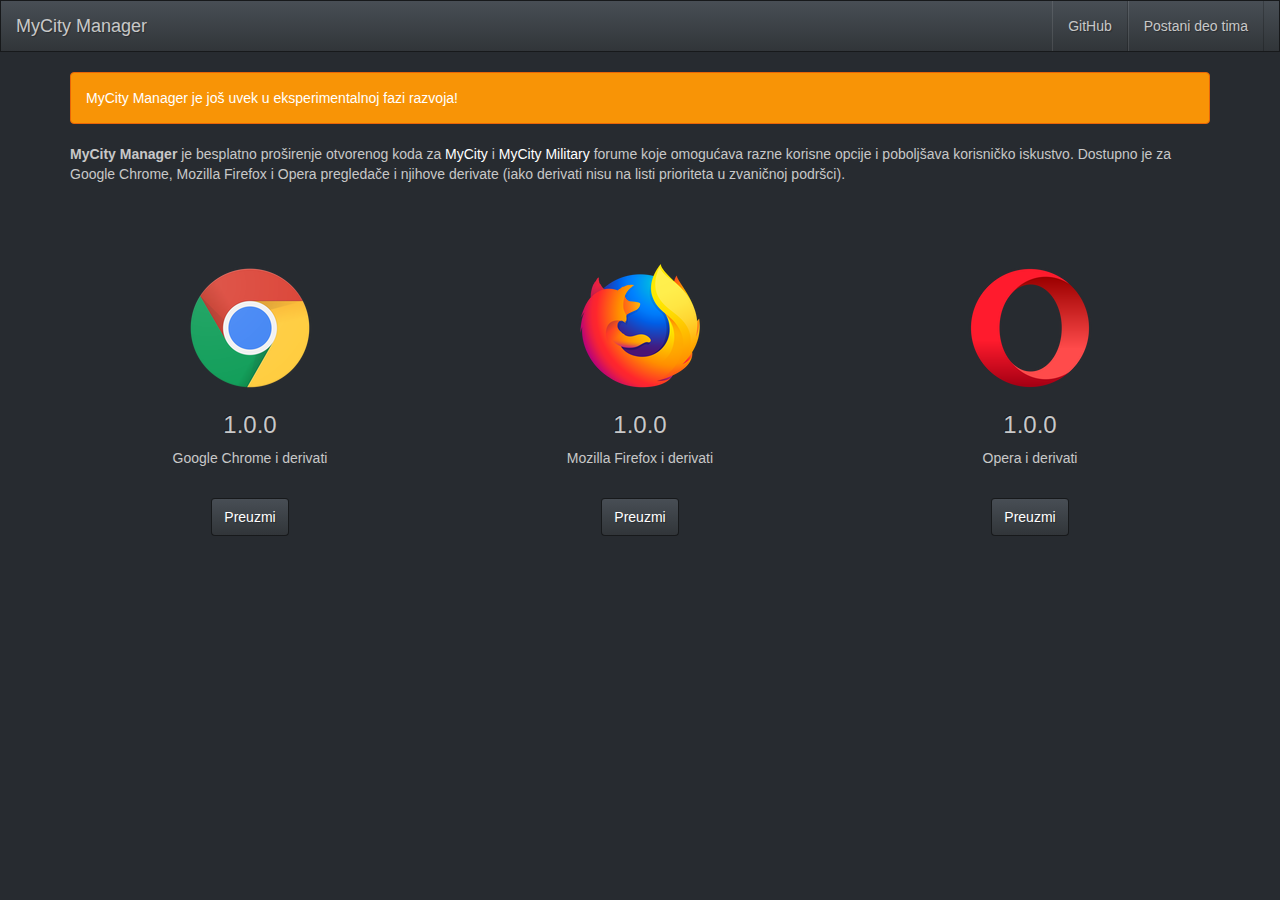
==== index.html @ a2aa1915 "Ažuriran opis" ====
<!DOCTYPE html>
<html lang="en">
<head>
    <meta charset="UTF-8">
    <meta name="viewport" content="width=device-width, initial-scale=1.0">
    <meta http-equiv="X-UA-Compatible" content="ie=edge">
    <title>MyCity Manager</title>

    <link rel="stylesheet" href="css/bootstrap.min.css">
    <link rel="stylesheet" href="css/styles.css">
</head>
<body>
    <nav class="navbar navbar-default">
        <div class="container-fluid">
          <!-- Brand and toggle get grouped for better mobile display -->
          <div class="navbar-header">
            <button type="button" class="navbar-toggle collapsed" data-toggle="collapse" data-target="#bs-example-navbar-collapse-1" aria-expanded="false">
              <span class="sr-only">Toggle navigation</span>
              <span class="icon-bar"></span>
              <span class="icon-bar"></span>
              <span class="icon-bar"></span>
            </button>
            <a class="navbar-brand" href="#">MyCity Manager</a>
          </div>
      
          <!-- Collect the nav links, forms, and other content for toggling -->
          <div class="collapse navbar-collapse" id="bs-example-navbar-collapse-1">
            <ul class="nav navbar-nav navbar-right">
                <li><a href="https://github.com/mcmproject/mcm">GitHub</a></li>
                <li><a href="https://github.com/mcmproject/mcm#trenutni-zadaci">Postani deo tima</a></li>
            </ul>
          </div><!-- /.navbar-collapse -->
        </div><!-- /.container-fluid -->
      </nav>

    <div class="container">
        <div class="row">
            <div class="col-md-12">
                <div class="alert alert-warning">
                    MyCity Manager je još uvek u eksperimentalnoj fazi razvoja!
                </div>
                <p><b>MyCity Manager</b> je besplatno proširenje otvorenog koda za <a href="https://mycity.rs">MyCity</a> i <a href="https://www.mycity-military.com/">MyCity Military</a> forume koje omogućava razne
                        korisne opcije i poboljšava korisničko iskustvo. Dostupno je za Google Chrome, Mozilla Firefox i Opera pregledače i njihove derivate (iako derivati nisu na listi prioriteta u zvaničnoj podršci).</p>
            </div>
        </div>
        <div id="browsers" class="row">
            <div class="col-md-4 col-sm-4 text-center browser-section">
                <img src="images/chrome_128x128.png" class="img-responsive">
                <h3>1.0.0</h3>
                <p>Google Chrome i derivati</p>
                <a href="download/chrome/mcmc.crx" class="btn btn-default download-buttons">Preuzmi</a>
            </div>
            <div class="col-md-4 col-sm-4 text-center browser-section">
                <img src="images/firefox_128x128.png" class="img-responsive">
                <h3>1.0.0</h3>
                <p>Mozilla Firefox i derivati</p>
                <a href="download/firefox/mcmf.xpi" class="btn btn-default download-buttons">Preuzmi</a>
            </div>
            <div class="col-md-4 col-sm-4 text-center browser-section">
                <img src="images/opera_128x128.png" class="img-responsive">
                <h3>1.0.0</h3>
                <p>Opera i derivati</p>
                <a href="download/opera/mcmc.crx" class="btn btn-default download-buttons">Preuzmi</a>
            </div>
        </div>
    </div>
    <script src="js/jquery.min.js"></script>
    <script src="js/bootstrap.min.js"></script>
</body>
</html>
---- css/styles.css ----
.navbar.navbar-default {
    border-radius: 0px !important;
}

#browsers {
    margin-top: 50px !important;
}

.download-buttons {
    margin-top: 20px !important;
}

.browser-section {
    margin-top: 20px !important;
    margin-bottom: 20px !important;
}

img {
    margin: auto;
}
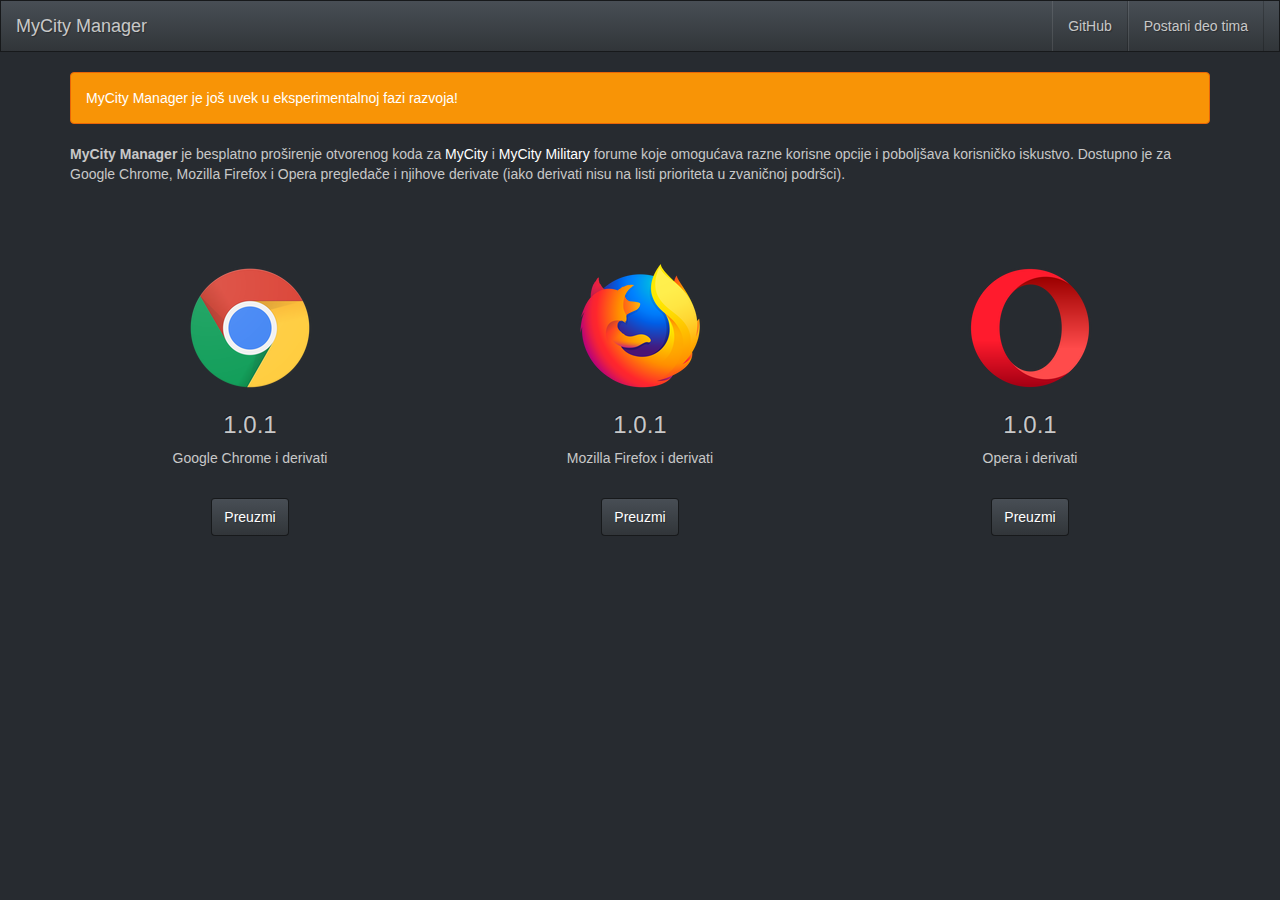
==== commit 8e9167cb: "Verzija 1.0.1" ====
--- a/index.html
+++ b/index.html
@@ -46,21 +46,21 @@
         <div id="browsers" class="row">
             <div class="col-md-4 col-sm-4 text-center browser-section">
                 <img src="images/chrome_128x128.png" class="img-responsive">
-                <h3>1.0.0</h3>
+                <h3>1.0.1</h3>
                 <p>Google Chrome i derivati</p>
-                <a href="download/chrome/mcmc.crx" class="btn btn-default download-buttons">Preuzmi</a>
+                <a href="download/chrome/1.0.1/mcmc.crx" class="btn btn-default download-buttons">Preuzmi</a>
             </div>
             <div class="col-md-4 col-sm-4 text-center browser-section">
                 <img src="images/firefox_128x128.png" class="img-responsive">
-                <h3>1.0.0</h3>
+                <h3>1.0.1</h3>
                 <p>Mozilla Firefox i derivati</p>
-                <a href="download/firefox/mcmf.xpi" class="btn btn-default download-buttons">Preuzmi</a>
+                <a href="download/firefox/1.0.1/mcmf.xpi" class="btn btn-default download-buttons">Preuzmi</a>
             </div>
             <div class="col-md-4 col-sm-4 text-center browser-section">
                 <img src="images/opera_128x128.png" class="img-responsive">
-                <h3>1.0.0</h3>
+                <h3>1.0.1</h3>
                 <p>Opera i derivati</p>
-                <a href="download/opera/mcmc.crx" class="btn btn-default download-buttons">Preuzmi</a>
+                <a href="download/opera/1.0.1/mcmc.crx" class="btn btn-default download-buttons">Preuzmi</a>
             </div>
         </div>
     </div>
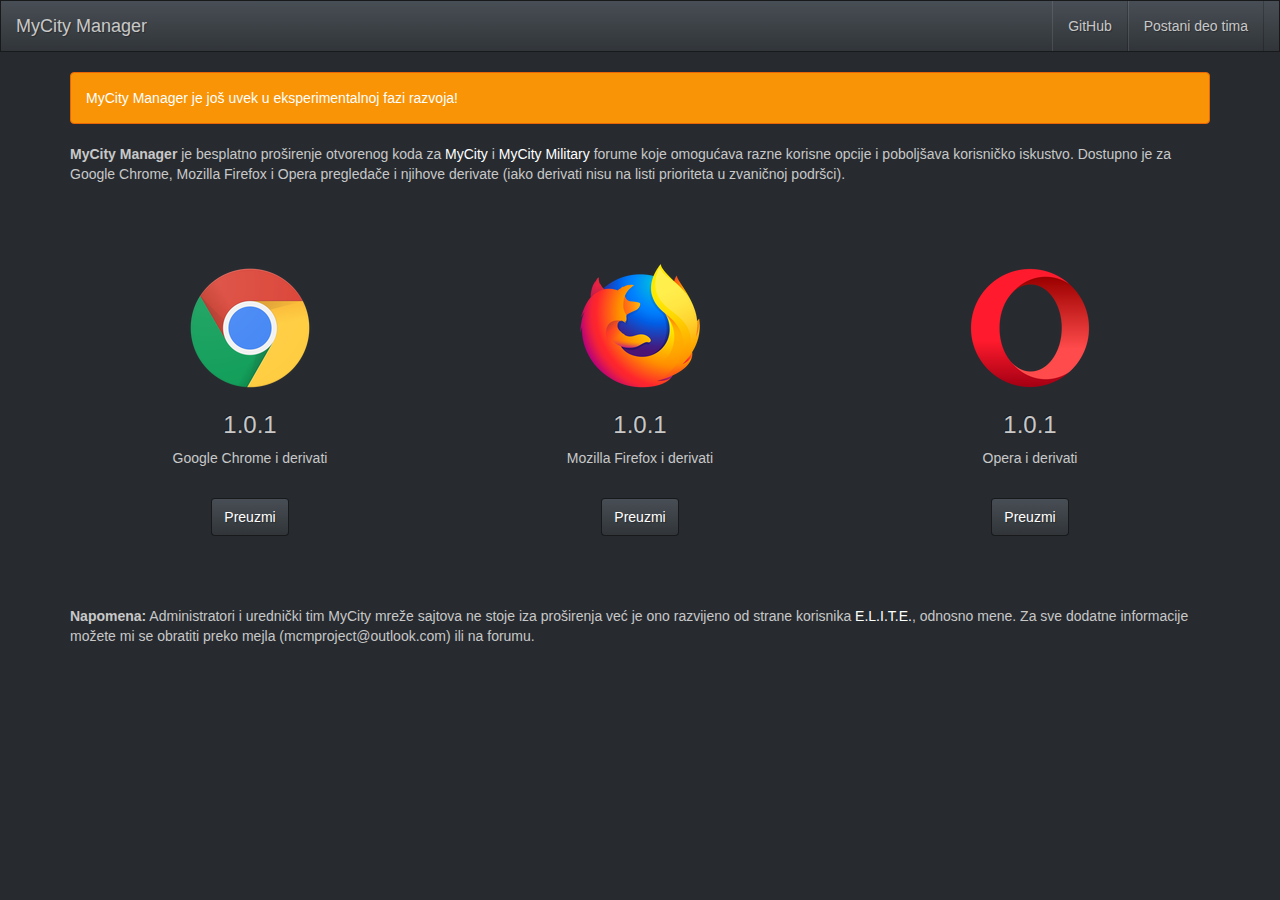
==== commit d7da84f3: "Dodata napomena" ====
--- a/index.html
+++ b/index.html
@@ -33,7 +33,7 @@
         </div><!-- /.container-fluid -->
       </nav>
 
-    <div class="container">
+    <div class="container content">
         <div class="row">
             <div class="col-md-12">
                 <div class="alert alert-warning">
@@ -64,6 +64,15 @@
             </div>
         </div>
     </div>
+    <footer id="footer">
+        <div class="container">
+            <div class="row">
+                <div class="col-md-12"><b>Napomena:</b> Administratori i urednički tim MyCity mreže sajtova ne stoje iza
+                proširenja već je ono razvijeno od strane korisnika <a href="https://www.mycity.rs/Korisnik/E.L.I.T.E./" target="_blank">E.L.I.T.E.</a>, odnosno mene. Za sve dodatne informacije možete mi se obratiti
+                preko mejla (mcmproject@outlook.com) ili na forumu.</div>
+            </div>
+        </div>
+    </footer>
     <script src="js/jquery.min.js"></script>
     <script src="js/bootstrap.min.js"></script>
 </body>
--- a/css/styles.css
+++ b/css/styles.css
@@ -17,4 +17,11 @@
 
 img {
     margin: auto;
+}
+
+#footer {
+    height: 100px;
+    bottom: 0;
+    width: 100%;
+    margin-top: 50px;
 }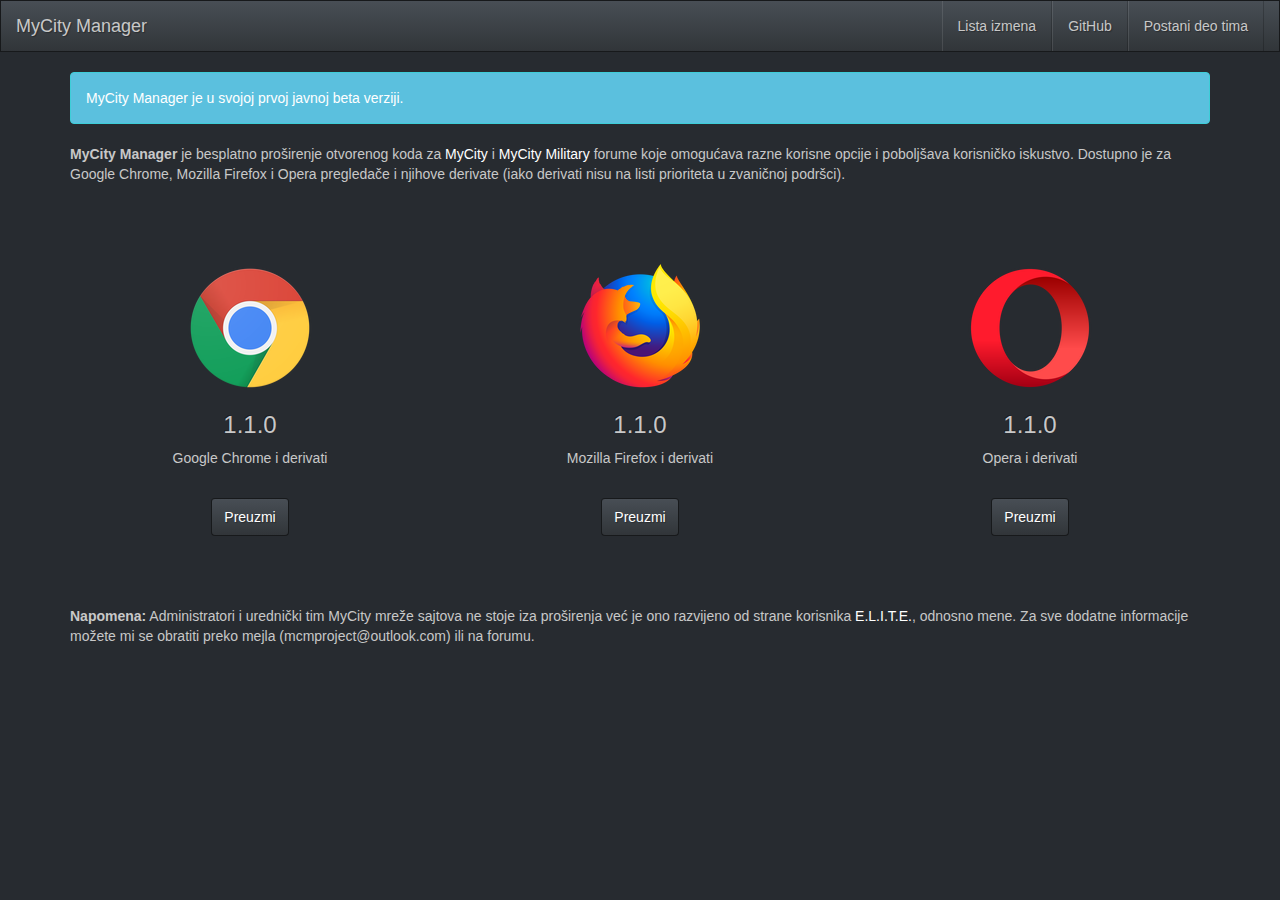
==== commit 08523f5b: "Verzija 1.1.0 (Istanbul)" ====
--- a/index.html
+++ b/index.html
@@ -12,55 +12,54 @@
 <body>
     <nav class="navbar navbar-default">
         <div class="container-fluid">
-          <!-- Brand and toggle get grouped for better mobile display -->
-          <div class="navbar-header">
-            <button type="button" class="navbar-toggle collapsed" data-toggle="collapse" data-target="#bs-example-navbar-collapse-1" aria-expanded="false">
-              <span class="sr-only">Toggle navigation</span>
-              <span class="icon-bar"></span>
-              <span class="icon-bar"></span>
-              <span class="icon-bar"></span>
-            </button>
-            <a class="navbar-brand" href="#">MyCity Manager</a>
-          </div>
+            <div class="navbar-header">
+                <button type="button" class="navbar-toggle collapsed" data-toggle="collapse" data-target="#bs-example-navbar-collapse-1" aria-expanded="false">
+                    <span class="sr-only">Toggle navigation</span>
+                    <span class="icon-bar"></span>
+                    <span class="icon-bar"></span>
+                    <span class="icon-bar"></span>
+                </button>
+                <a class="navbar-brand" href="index.html">MyCity Manager</a>
+            </div>
       
-          <!-- Collect the nav links, forms, and other content for toggling -->
-          <div class="collapse navbar-collapse" id="bs-example-navbar-collapse-1">
-            <ul class="nav navbar-nav navbar-right">
-                <li><a href="https://github.com/mcmproject/mcm">GitHub</a></li>
-                <li><a href="https://github.com/mcmproject/mcm#trenutni-zadaci">Postani deo tima</a></li>
-            </ul>
-          </div><!-- /.navbar-collapse -->
-        </div><!-- /.container-fluid -->
-      </nav>
+            <div class="collapse navbar-collapse" id="bs-example-navbar-collapse-1">
+                <ul class="nav navbar-nav navbar-right">
+                    <li><a href="izmene.html">Lista izmena</a></li>
+                    <li><a href="https://github.com/mcmproject/mcm">GitHub</a></li>
+                    <li><a href="https://github.com/mcmproject/mcm#trenutni-zadaci">Postani deo tima</a></li>
+                </ul>
+            </div>
+        </div>
+    </nav>
 
     <div class="container content">
         <div class="row">
             <div class="col-md-12">
-                <div class="alert alert-warning">
-                    MyCity Manager je još uvek u eksperimentalnoj fazi razvoja!
+                <div class="alert alert-info">
+                    MyCity Manager je u svojoj prvoj javnoj beta verziji.
                 </div>
-                <p><b>MyCity Manager</b> je besplatno proširenje otvorenog koda za <a href="https://mycity.rs">MyCity</a> i <a href="https://www.mycity-military.com/">MyCity Military</a> forume koje omogućava razne
+                <p><b>MyCity Manager</b> je besplatno proširenje otvorenog koda za <a href="https://mycity.rs" target="_blank">MyCity</a> i <a href="https://www.mycity-military.com/" target="_blank">MyCity Military</a> forume koje omogućava razne
                         korisne opcije i poboljšava korisničko iskustvo. Dostupno je za Google Chrome, Mozilla Firefox i Opera pregledače i njihove derivate (iako derivati nisu na listi prioriteta u zvaničnoj podršci).</p>
             </div>
         </div>
         <div id="browsers" class="row">
             <div class="col-md-4 col-sm-4 text-center browser-section">
                 <img src="images/chrome_128x128.png" class="img-responsive">
-                <h3>1.0.1</h3>
+                <h3>1.1.0</h3>
                 <p>Google Chrome i derivati</p>
-                <a href="download/chrome/1.0.1/mcmc.crx" class="btn btn-default download-buttons">Preuzmi</a>
+                <a href="download/chrome/mcmc.crx" class="btn btn-default download-buttons">Preuzmi</a>
             </div>
             <div class="col-md-4 col-sm-4 text-center browser-section">
                 <img src="images/firefox_128x128.png" class="img-responsive">
-                <h3>1.0.1</h3>
+                <h3>1.1.0</h3>
                 <p>Mozilla Firefox i derivati</p>
-                <a href="download/firefox/1.0.1/mcmf.xpi" class="btn btn-default download-buttons">Preuzmi</a>
+                <a href="download/firefox/mcmf.xpi" class="btn btn-default download-buttons">Preuzmi</a>
             </div>
             <div class="col-md-4 col-sm-4 text-center browser-section">
                 <img src="images/opera_128x128.png" class="img-responsive">
-                <h3>1.0.1</h3>
+                <h3>1.1.0</h3>
                 <p>Opera i derivati</p>
-                <a href="download/opera/1.0.1/mcmc.crx" class="btn btn-default download-buttons">Preuzmi</a>
+                <a href="download/opera/mcmc.crx" class="btn btn-default download-buttons">Preuzmi</a>
             </div>
         </div>
     </div>
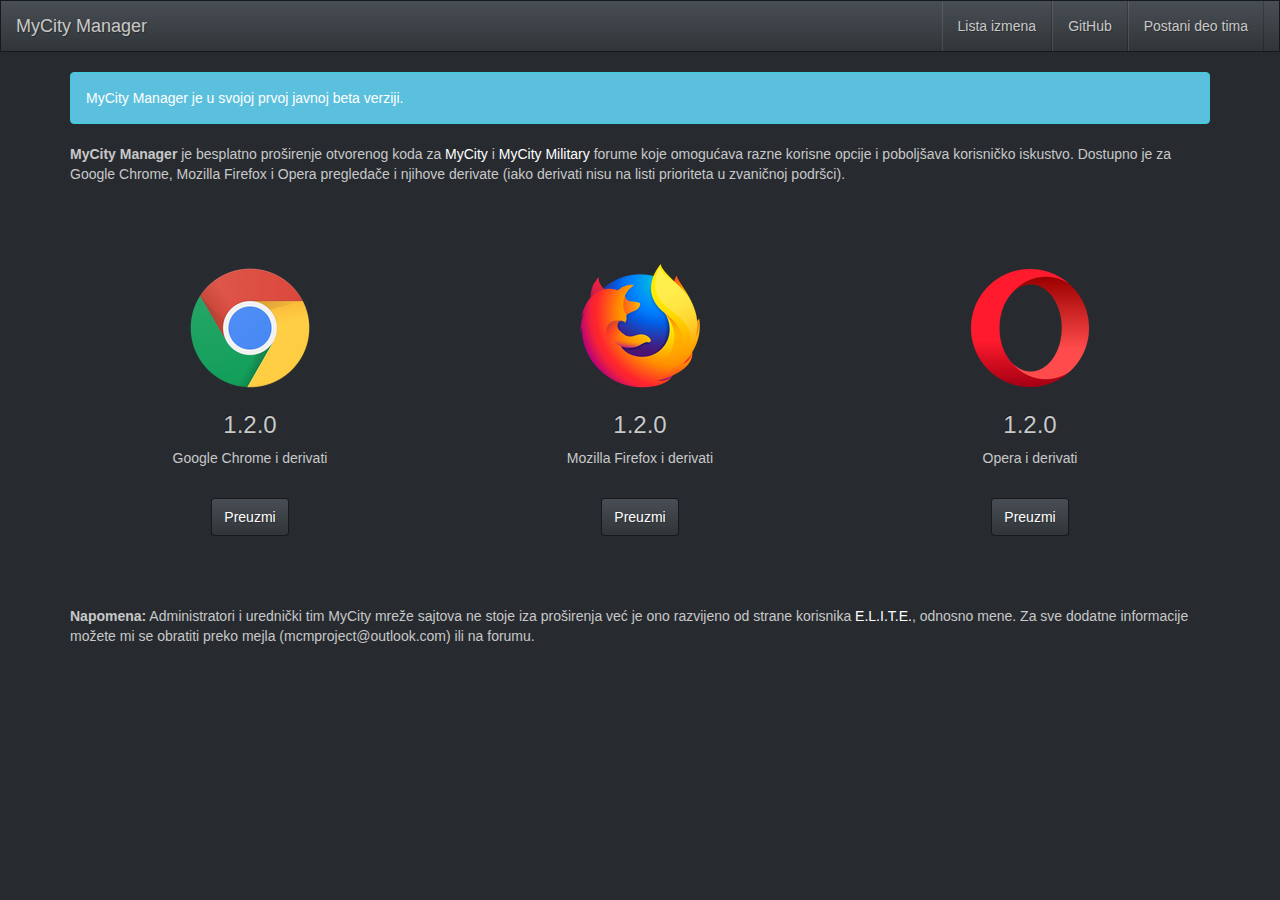
==== commit 0770f722: "Verzija 1.2.0 (Atina)" ====
--- a/index.html
+++ b/index.html
@@ -45,19 +45,19 @@
         <div id="browsers" class="row">
             <div class="col-md-4 col-sm-4 text-center browser-section">
                 <img src="images/chrome_128x128.png" class="img-responsive">
-                <h3>1.1.0</h3>
+                <h3>1.2.0</h3>
                 <p>Google Chrome i derivati</p>
                 <a href="download/chrome/mcmc.crx" class="btn btn-default download-buttons">Preuzmi</a>
             </div>
             <div class="col-md-4 col-sm-4 text-center browser-section">
                 <img src="images/firefox_128x128.png" class="img-responsive">
-                <h3>1.1.0</h3>
+                <h3>1.2.0</h3>
                 <p>Mozilla Firefox i derivati</p>
                 <a href="download/firefox/mcmf.xpi" class="btn btn-default download-buttons">Preuzmi</a>
             </div>
             <div class="col-md-4 col-sm-4 text-center browser-section">
                 <img src="images/opera_128x128.png" class="img-responsive">
-                <h3>1.1.0</h3>
+                <h3>1.2.0</h3>
                 <p>Opera i derivati</p>
                 <a href="download/opera/mcmc.crx" class="btn btn-default download-buttons">Preuzmi</a>
             </div>
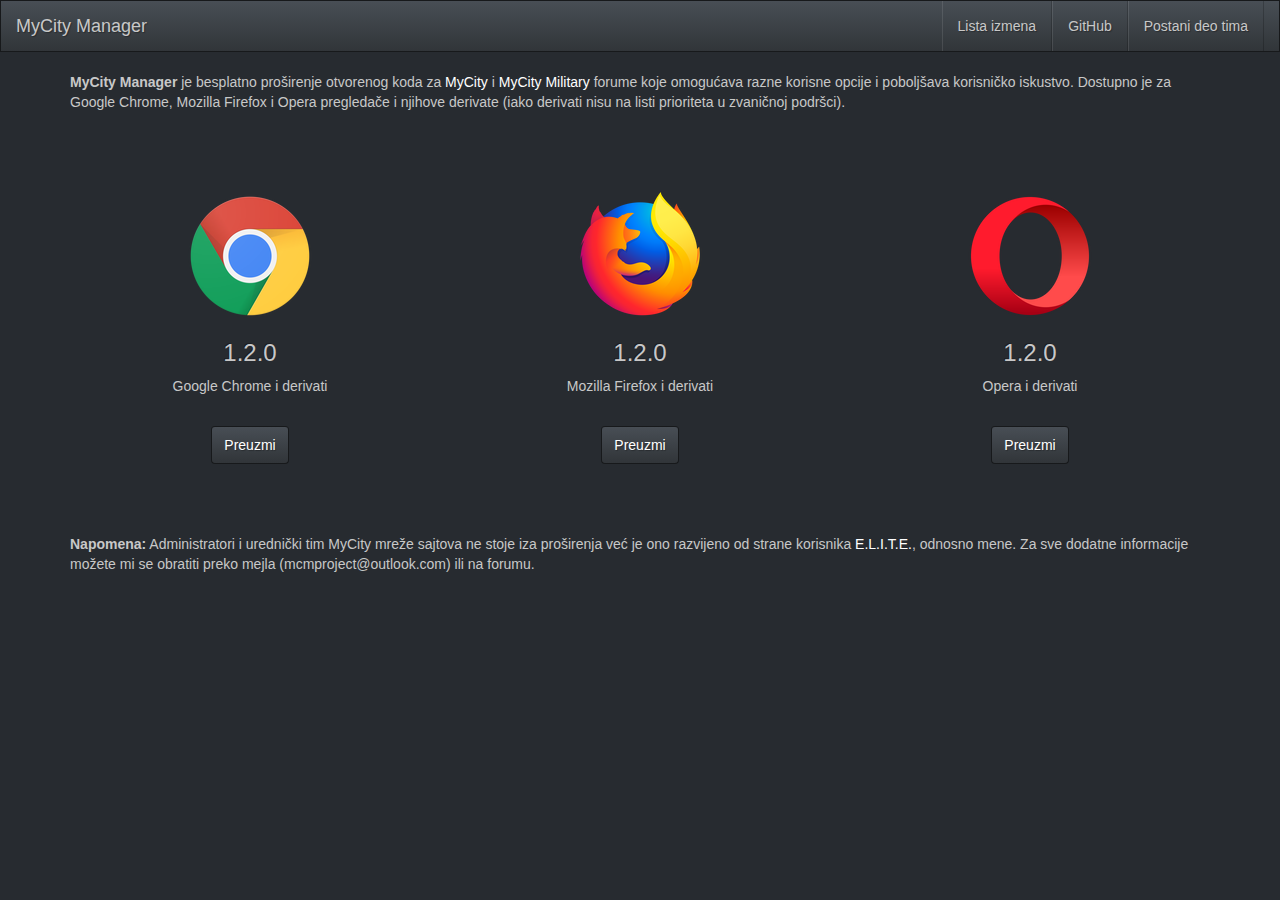
==== commit 029f1bfb: "Uklonjeno obaveštenje" ====
--- a/index.html
+++ b/index.html
@@ -35,9 +35,6 @@
     <div class="container content">
         <div class="row">
             <div class="col-md-12">
-                <div class="alert alert-info">
-                    MyCity Manager je u svojoj prvoj javnoj beta verziji.
-                </div>
                 <p><b>MyCity Manager</b> je besplatno proširenje otvorenog koda za <a href="https://mycity.rs" target="_blank">MyCity</a> i <a href="https://www.mycity-military.com/" target="_blank">MyCity Military</a> forume koje omogućava razne
                         korisne opcije i poboljšava korisničko iskustvo. Dostupno je za Google Chrome, Mozilla Firefox i Opera pregledače i njihove derivate (iako derivati nisu na listi prioriteta u zvaničnoj podršci).</p>
             </div>
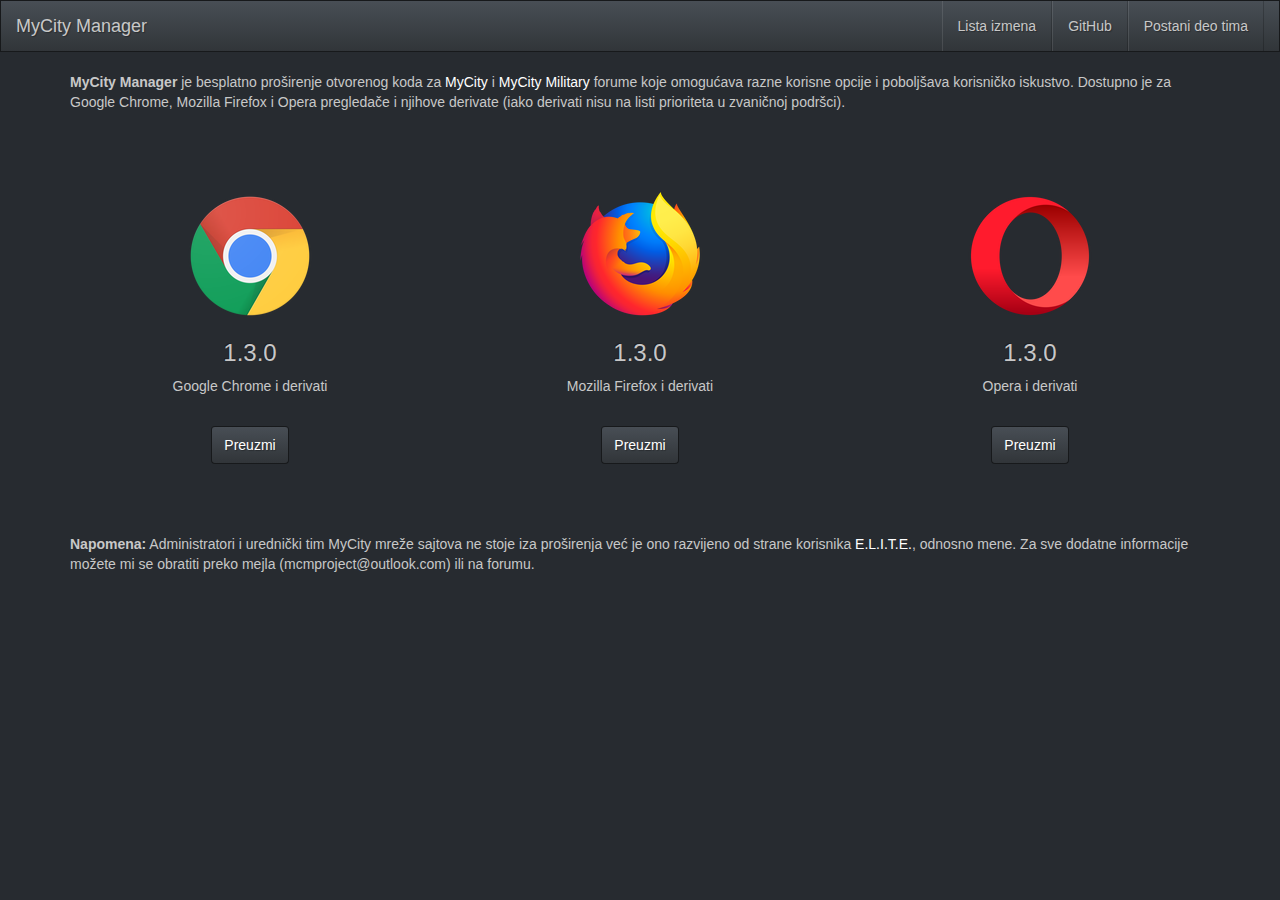
==== commit f6e72021: "Verzija 1.3.0 (Skoplje)" ====
--- a/index.html
+++ b/index.html
@@ -42,19 +42,19 @@
         <div id="browsers" class="row">
             <div class="col-md-4 col-sm-4 text-center browser-section">
                 <img src="images/chrome_128x128.png" class="img-responsive">
-                <h3>1.2.0</h3>
+                <h3>1.3.0</h3>
                 <p>Google Chrome i derivati</p>
                 <a href="download/chrome/mcmc.crx" class="btn btn-default download-buttons">Preuzmi</a>
             </div>
             <div class="col-md-4 col-sm-4 text-center browser-section">
                 <img src="images/firefox_128x128.png" class="img-responsive">
-                <h3>1.2.0</h3>
+                <h3>1.3.0</h3>
                 <p>Mozilla Firefox i derivati</p>
                 <a href="download/firefox/mcmf.xpi" class="btn btn-default download-buttons">Preuzmi</a>
             </div>
             <div class="col-md-4 col-sm-4 text-center browser-section">
                 <img src="images/opera_128x128.png" class="img-responsive">
-                <h3>1.2.0</h3>
+                <h3>1.3.0</h3>
                 <p>Opera i derivati</p>
                 <a href="download/opera/mcmc.crx" class="btn btn-default download-buttons">Preuzmi</a>
             </div>
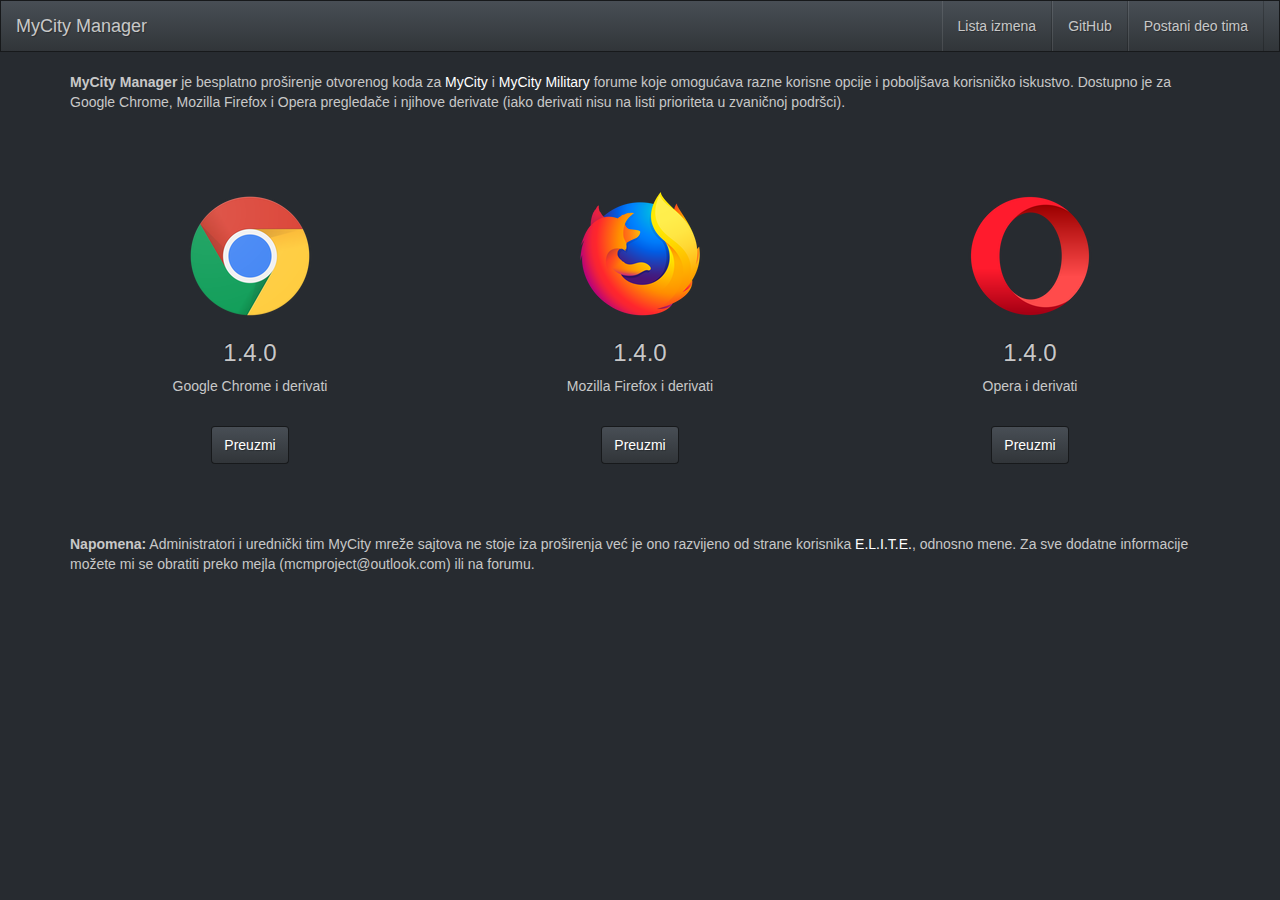
==== commit 1f8daf75: "Verzija 1.4.0 (Tirana)" ====
--- a/index.html
+++ b/index.html
@@ -42,19 +42,19 @@
         <div id="browsers" class="row">
             <div class="col-md-4 col-sm-4 text-center browser-section">
                 <img src="images/chrome_128x128.png" class="img-responsive">
-                <h3>1.3.0</h3>
+                <h3>1.4.0</h3>
                 <p>Google Chrome i derivati</p>
                 <a href="download/chrome/mcmc.crx" class="btn btn-default download-buttons">Preuzmi</a>
             </div>
             <div class="col-md-4 col-sm-4 text-center browser-section">
                 <img src="images/firefox_128x128.png" class="img-responsive">
-                <h3>1.3.0</h3>
+                <h3>1.4.0</h3>
                 <p>Mozilla Firefox i derivati</p>
                 <a href="download/firefox/mcmf.xpi" class="btn btn-default download-buttons">Preuzmi</a>
             </div>
             <div class="col-md-4 col-sm-4 text-center browser-section">
                 <img src="images/opera_128x128.png" class="img-responsive">
-                <h3>1.3.0</h3>
+                <h3>1.4.0</h3>
                 <p>Opera i derivati</p>
                 <a href="download/opera/mcmc.crx" class="btn btn-default download-buttons">Preuzmi</a>
             </div>
